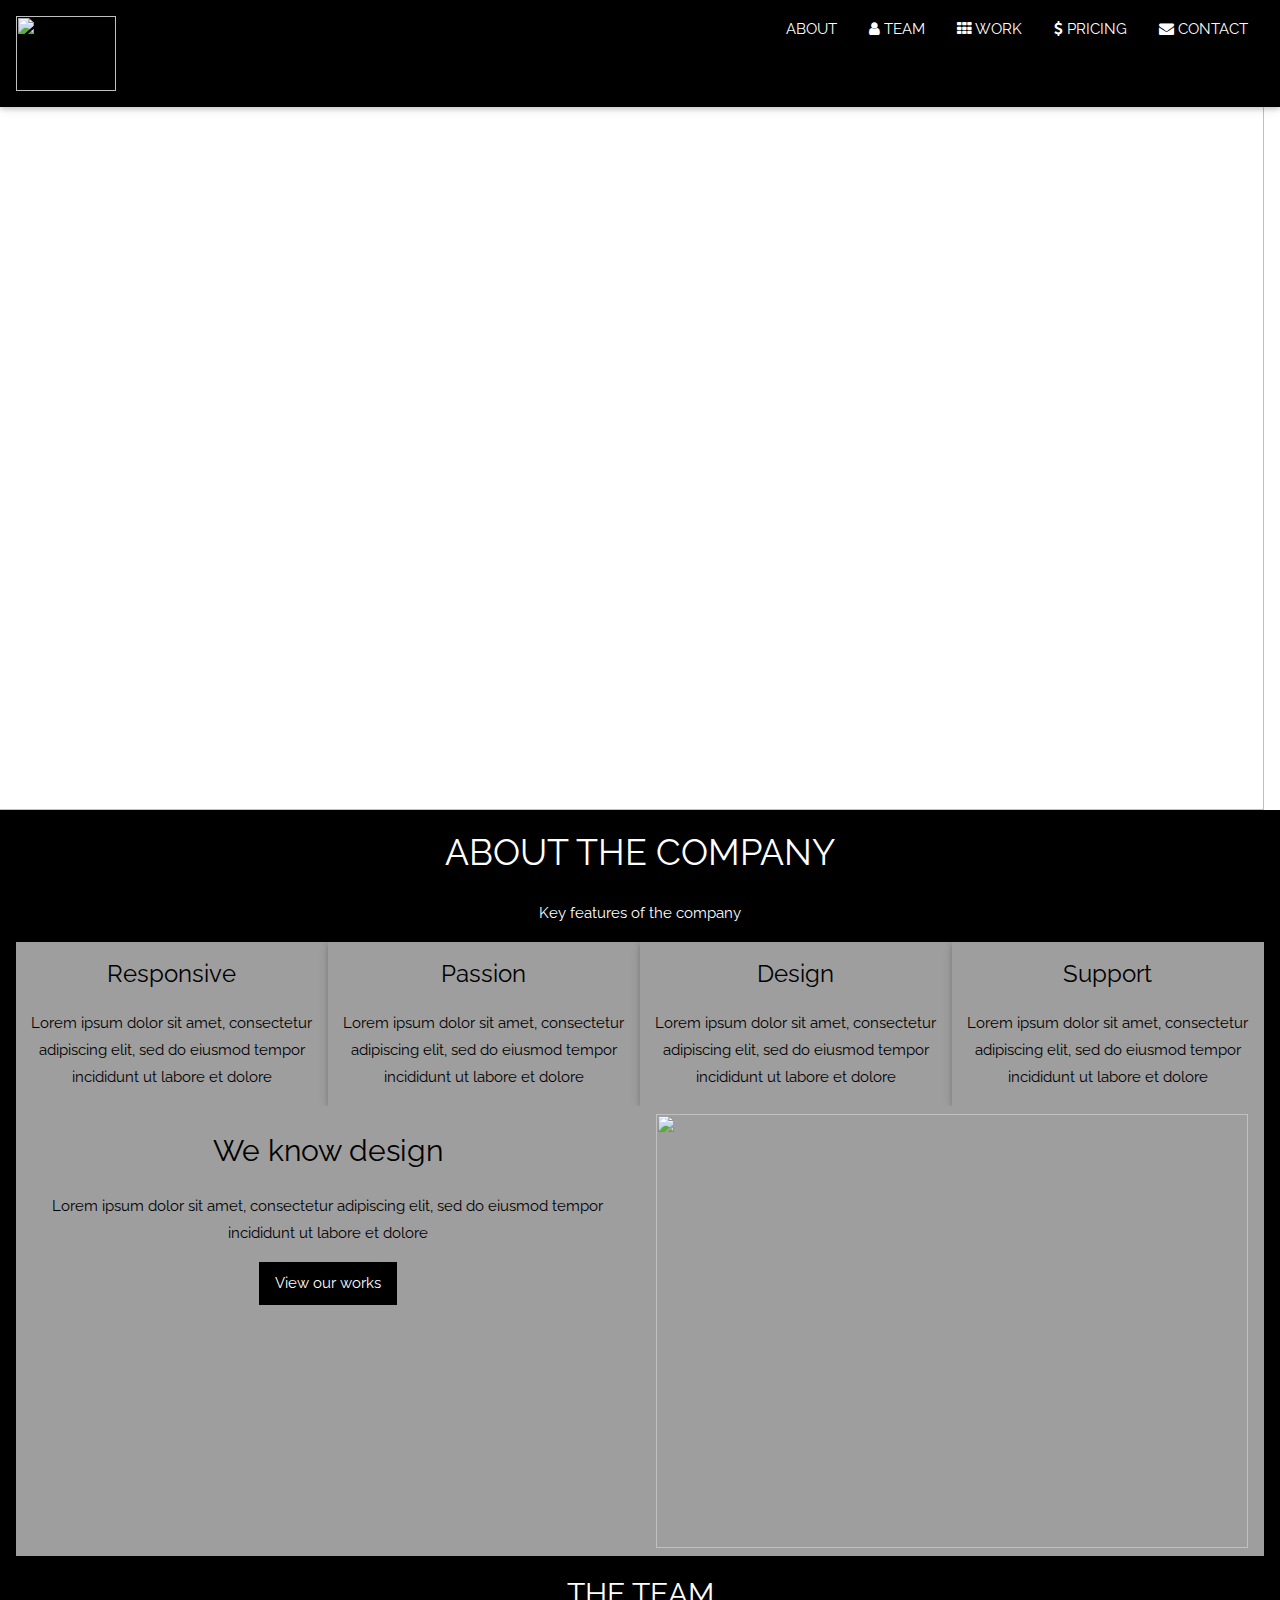
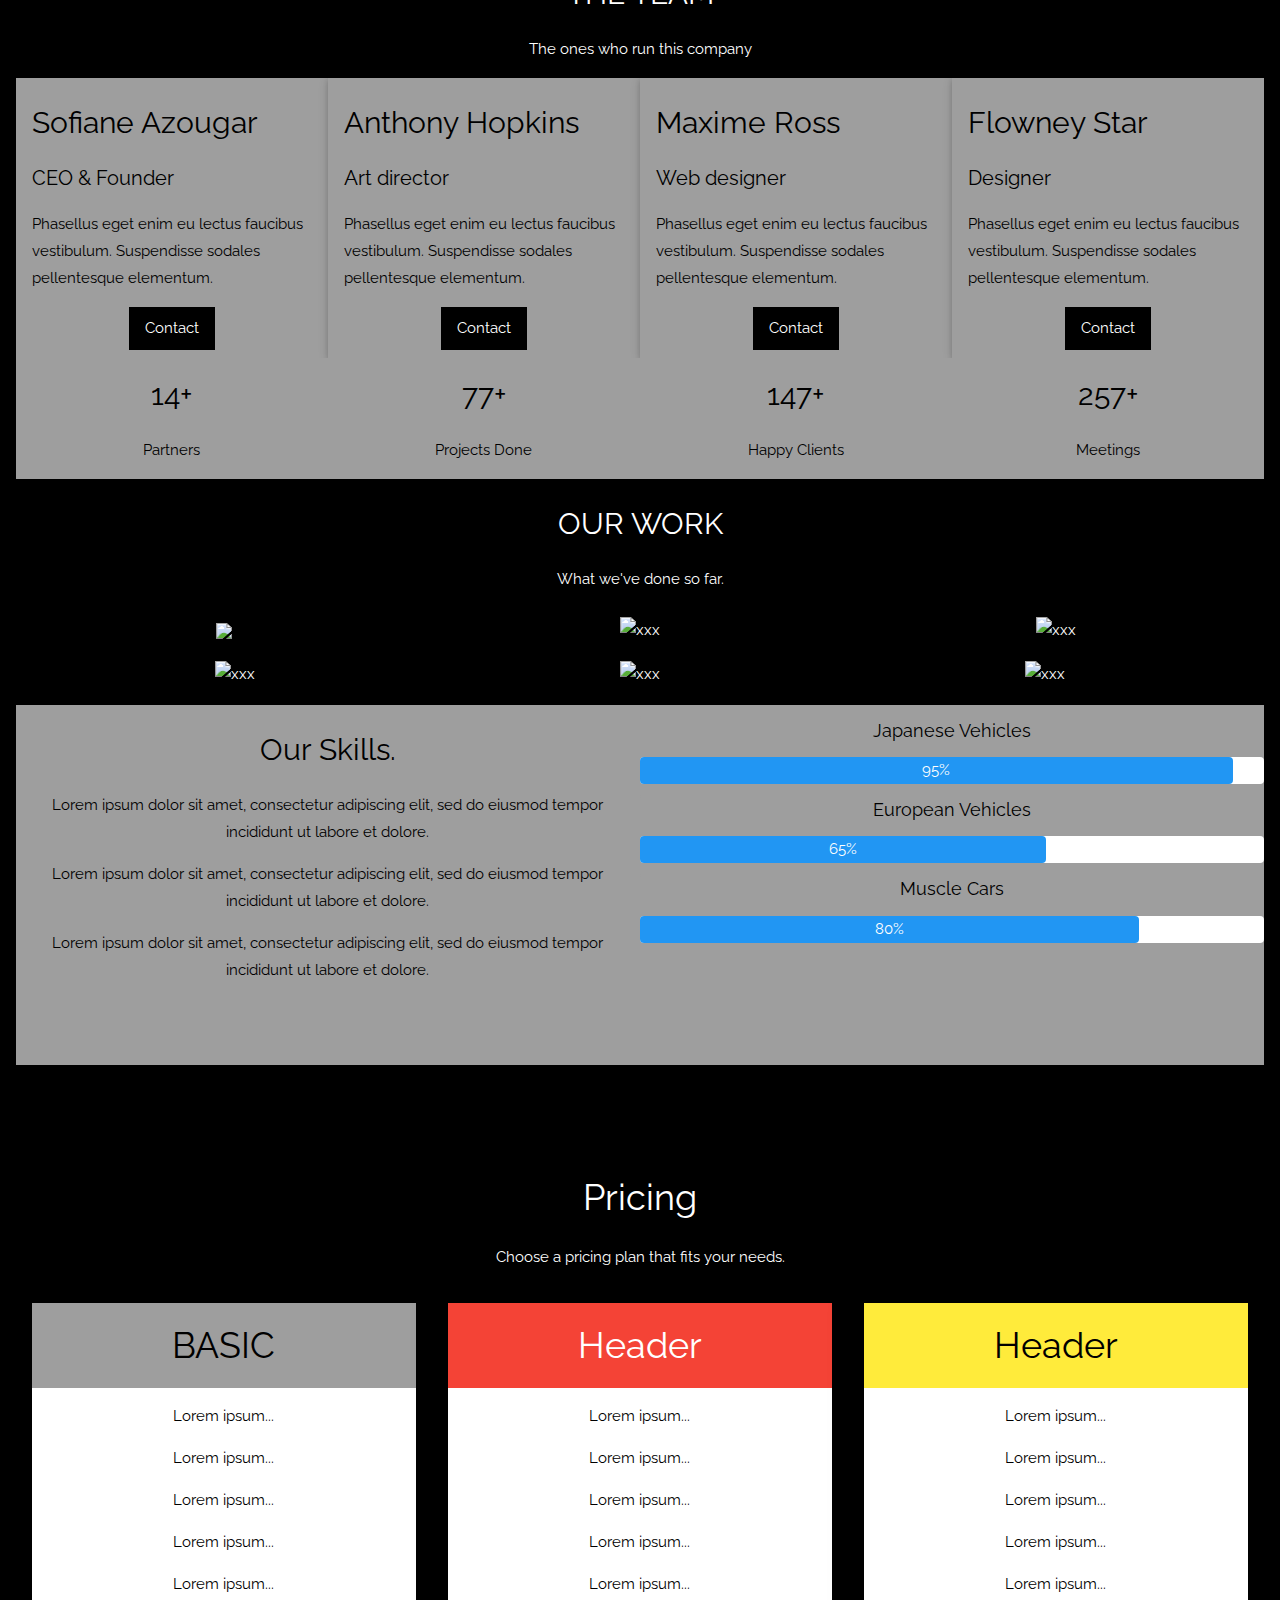
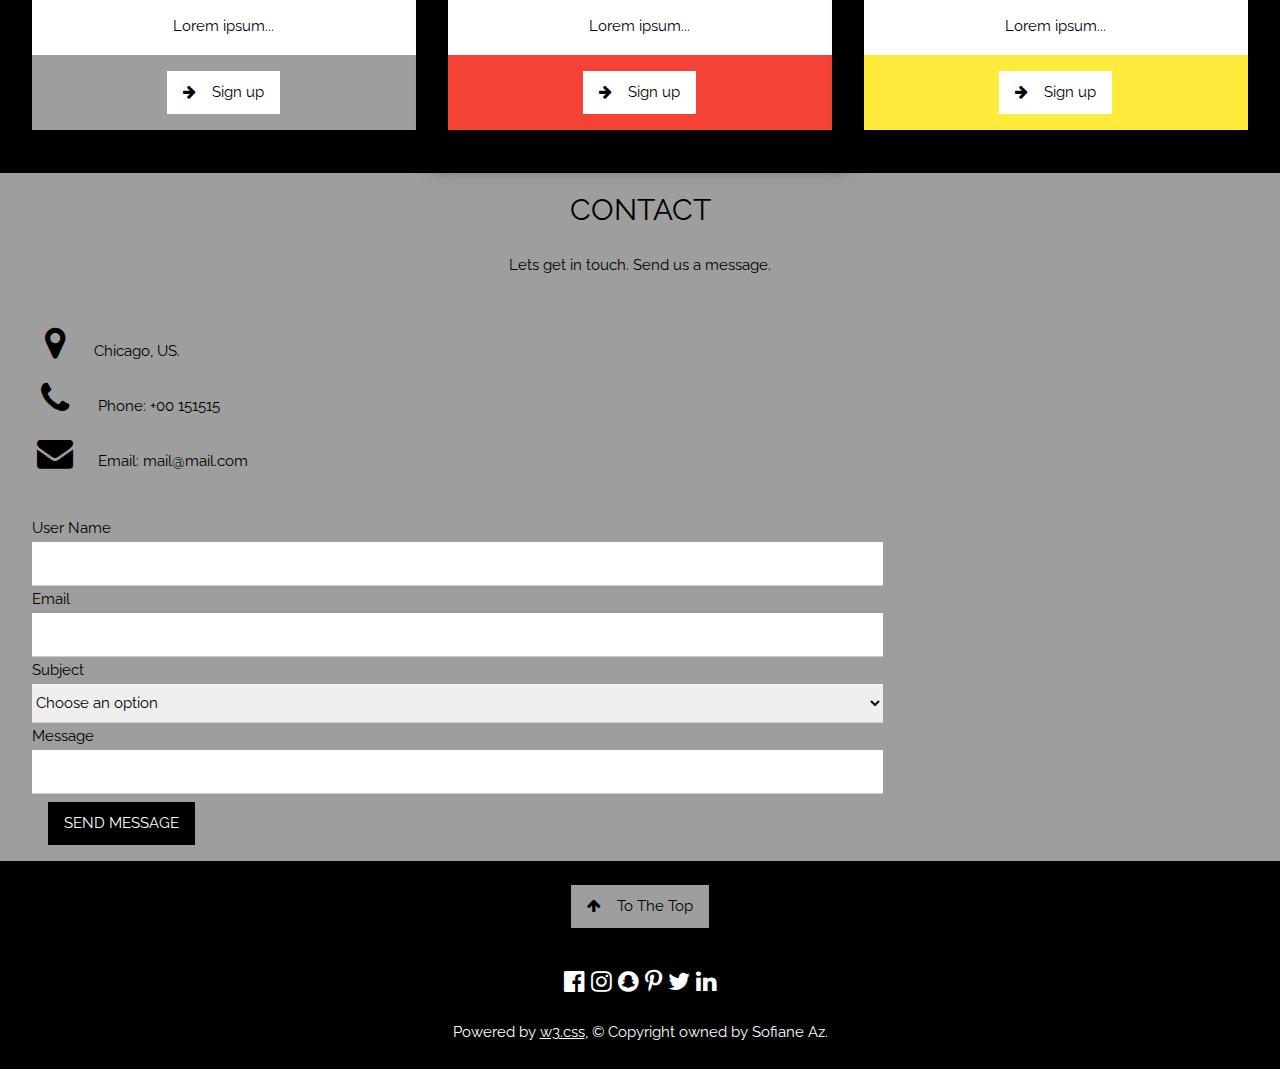
==== index.html @ 39cf43d8 "Add files via upload" ====
<!DOCTYPE html>
<html>
<title>W3.CSS Template</title>
<meta charset="UTF-8">
<meta name="viewport" content="width=device-width, initial-scale=1">
<link rel="stylesheet" href="https://www.w3schools.com/w3css/4/w3.css">
<link rel="stylesheet" href="https://fonts.googleapis.com/css?family=Raleway">
<link rel="stylesheet" href="https://cdnjs.cloudflare.com/ajax/libs/font-awesome/4.7.0/css/font-awesome.min.css">
<style>
body,h1,h2,h3,h4,h5,h6 {font-family: "Raleway", sans-serif}

body, html {
  height: 100%;
  line-height: 1.8;
}

/* Full height image header */
.bgimg-1 {
  background-position: center;
  background-size: cover;
  background-image: url("/w3images/mac.jpg");
  min-height: 100%;
}

.w3-bar .w3-button {
  padding: 16px;
}
</style>
<div class="w3-top">
  <div class="w3-bar w3-black w3-card" id="myNavbar">
    <div class="w3-container w3-black">
    <a href="#home" class="w3-bar-item w3-button w3-wide"><img class="w3-stretch" src="img/logoair.png" style="height: 75px; width: 100px;"/></a>
  
    <!-- Right-sided navbar links -->
    <div class="w3-right w3-hide-small">
      <a href="#about" class="w3-bar-item w3-button">ABOUT</a>
      <a href="#team" class="w3-bar-item w3-button"><i class="fa fa-user"></i> TEAM</a>
      <a href="#work" class="w3-bar-item w3-button"><i class="fa fa-th"></i> WORK</a>
      <a href="#pricing" class="w3-bar-item w3-button"><i class="fa fa-usd"></i> PRICING</a>
      <a href="#contact" class="w3-bar-item w3-button"><i class="fa fa-envelope"></i> CONTACT</a>
    </div>
    </div>
  </div>
</div>
  </div>
  </div>
      <div class="w3-box"><img id="gtr" src="img/GTR.jpeg" style="height: 90vh; width: 100vw; margin-left: -16px;" /></div>
      <div class="w3-container w3-black">
        <div class="w3-container w3-black w3-center">
            <h1>ABOUT THE COMPANY</h1>
            <p>Key features of the company</p>
        </div>
        <div class=" w3-row w3-black">
            <div class=" w3-quarter w3-card  w3-gray w3-center">
              <i></i>
              <h3>Responsive</h3>
              <p>Lorem ipsum dolor sit amet, consectetur adipiscing elit, sed do eiusmod tempor incididunt ut labore et dolore</p>
            </div>
              <i></i>
            <div class="w3-quarter w3-card w3-gray w3-center">
              <i></i>
              <h3>Passion</h3>
              <p>Lorem ipsum dolor sit amet, consectetur adipiscing elit, sed do eiusmod tempor incididunt ut labore et dolore</p>
            </div>
            <div class="w3-quarter w3-card w3-gray w3-center">
              <i></i>
              <h3>Design</h3>
              <p>Lorem ipsum dolor sit amet, consectetur adipiscing elit, sed do eiusmod tempor incididunt ut labore et dolore</p>
            </div>
            <div class="w3-quarter w3-card w3-gray w3-center">
              <i></i>
              <h3>Support</h3>
              <p>Lorem ipsum dolor sit amet, consectetur adipiscing elit, sed do eiusmod tempor incididunt ut labore et dolore</p>
            </div>
        </div>
      <div class="w3-row w3-black">
        <div class="w3-half w3-gray w3-padding" style="height: 50vh;">
            <div class="w3-center">
            <h2 >We know design</h2>
            <p>Lorem ipsum dolor sit amet, consectetur adipiscing elit, sed do eiusmod tempor incididunt ut labore et dolore</p>
            <button class="w3-btn w3-black"><i></i>View our works</button>
            </div>
          </div>
          <div class="w3-half w3-gray w3-padding " style=" height:50vh">
            <img src="img/gtr2.jpg" style="height:100%; width: 100%;"/>
          </div>
        </div>
        <div class="w3-half w3-gray"></div>
      </div>
      <div class="w3-container w3-black w3-center">
            <h2>THE TEAM</h2>
            <p>The ones who run this company</p>
      </div>
      <div class="w3-container w3-row w3-black">
            <div class="w3-quarter w3-card w3-gray w3-padding">
                <h2> Sofiane Azougar</h2>
                <h4> CEO & Founder</h4>
                <p> Phasellus eget enim eu lectus faucibus vestibulum. Suspendisse sodales pellentesque elementum.</p>
                <div class="w3-center">
                  <button class="w3-btn w3-black w3-center"><i></i>Contact</button>
                </div>
            </div>
            <div class="w3-quarter w3-card w3-gray w3-padding">
                <h2> Anthony Hopkins</h2>
                <h4> Art director</h4>
                <p> Phasellus eget enim eu lectus faucibus vestibulum. Suspendisse sodales pellentesque elementum.</p>
                <div class="w3-center">
                  <button class="w3-btn w3-black w3-center"><i></i>Contact</button>    
                </div>          
            </div>
            <div class="w3-quarter w3-card w3-gray w3-padding" >
                <h2> Maxime Ross</h2>
                <h4> Web designer</h4>
                <p> Phasellus eget enim eu lectus faucibus vestibulum. Suspendisse sodales pellentesque elementum.</p>
                  <div class="w3-center">
                    <button class="w3-btn w3-black"><i></i>Contact</button>
                  </div>              
            </div>
            <div class="w3-quarter w3-card w3-gray w3-padding">
                <h2> Flowney Star</h2>
                <h4> Designer</h4>
                <p> Phasellus eget enim eu lectus faucibus vestibulum. Suspendisse sodales pellentesque elementum.</p>
                <div class="w3-center">
                  <button class="w3-btn w3-black w3-center"><i></i>Contact</button>
                </div>
            </div>
      </div>
    <div class="w3-container w3-row w3-black">
          <div class="w3-quarter w3-gray w3-center">
              <h2> 14+</h2>
              <p>Partners</p>
          </div>
          <div class="w3-quarter w3-gray w3-center">
              <h2>77+</h2>
              <p>Projects Done</p>
          </div>
          <div class="w3-quarter w3-gray w3-center">
              <h2>147+</h2>
              <p>Happy Clients</p>
          </div>
          <div class="w3-quarter w3-gray w3-center">
              <h2>257+</h2>
              <p>Meetings</p>
          </div>
      </div>
    <div class="w3-container w3-black w3-center w3-padding">
            <h2>OUR WORK</h2>
            <p>What we've done so far.</p>
      </div>
      <div class="w3-row w3-black w3-center">
        <div class="w3-container  w3-black">
            <div class="w3-card w3-third">
                <img src="img/mini/gtr1.png" />
            </div>
            <div class="w3-card w3-third">
                <img src="img/mini/gtr2.png" alt="xxx"/>
            </div>
            <div class="w3-card w3-third">
                <img src="img/mini/gtr3.png" alt="xxx"/>
            </div>
        </div>
        <div class="w3-container w3-black w3-margin">
            <div class="w3-container w3-third">
                 <img src="img/mini/gtr4.png" alt="xxx"/>
            </div>
            <div class="w3-container w3-third">
                 <img src="img/mini/gtr5.png" alt="xxx"/>
            </div>
            <div class="w3-container w3-third">
                 <img src="img/mini/gtr6.png" alt="xxx"/> 
            </div>                
        </div>
      </div>
    <div class="w3-container w3-row w3-black"style="height:50vh;" >
                  <div class="w3-box w3-half w3-center w3-gray w3-padding" style="height:40vh;">            
                            <h2> Our Skills.</h2>
                          <p> Lorem ipsum dolor sit amet, consectetur adipiscing elit, sed do eiusmod
                          tempor incididunt ut labore et dolore.</p>
                          <p> Lorem ipsum dolor sit amet, consectetur adipiscing elit, sed do eiusmod
                          tempor incididunt ut labore et dolore.</p>
                          <p> Lorem ipsum dolor sit amet, consectetur adipiscing elit, sed do eiusmod
                          tempor incididunt ut labore et dolore.</p>
                   </div>
                   <div class="w3-box w3-half w3-center w3-gray" style="height:40vh;">    
                                            <div class="w3-box w3-gray w3-round">
                                                      <i></i> <h5> Japanese Vehicles</h5>
                                                  <div class="w3-box w3-round w3-white">
                                                      <div class="w3-box w3-round w3-blue" style="width:95%">95%</div>
                                                  </div>
                                            </div>
                                            <div class="w3-box w3-gray w3-round">
                                                      <i></i> <h5> European Vehicles </h5>
                                                  <div class="w3-box w3-round w3-white">
                                                        <div class="w3-box w3-round w3-blue" style="width:65%">65%</div>
                                                  </div>
                                            </div>
                                            <div class="w3-box w3-gray w3-round">
                                                      <i></i> <h5> Muscle Cars </h5>
                                                  <div class="w3-box w3-round w3-white">
                                                        <div class="w3-box w3-round w3-blue" style="width:80%">80%</div>
                                                  </div>
                                            </div>
                                          </div>

                    </div>          
        </div>

      <div class="w3-container w3-row w3-black w3-center"> 
        <h1>Pricing</h1>
        <p>Choose a pricing plan that fits your needs.</p>
      </div>                   
      <div class="w3-box">
          <div class="w3-container w3-row w3-padding w3-black w3-padding">
                <div class="w3-third w3-card-4 w3-padding">
                        <header class="w3-container w3-gray w3-center">
                              <h1>BASIC</h1>
                        </header>
                        <div class="w3-container w3-white w3-center">
                             <p>Lorem ipsum...</p>
                             <p>Lorem ipsum...</p>
                             <p>Lorem ipsum...</p>
                             <p>Lorem ipsum...</p>
                             <p>Lorem ipsum...</p>
                             <p>Lorem ipsum...</p>
                        </div>            
                        <footer class="w3-container w3-gray w3-center">
                             <button class="w3-btn w3-white w3-center w3-margin"><i class="fa fa-arrow-right w3-margin-right"></i>Sign up</button>
                        </footer> 
                </div>
                <div class="w3-third w3-card-4 w3-padding">
                        <header class="w3-container w3-red w3-center">
                              <h1>Header</h1>
                        </header>
                        <div class="w3-container w3-white w3-center">
                             <p>Lorem ipsum...</p>
                             <p>Lorem ipsum...</p>
                             <p>Lorem ipsum...</p>
                             <p>Lorem ipsum...</p>
                             <p>Lorem ipsum...</p>
                             <p>Lorem ipsum...</p>
                        </div>            
                        <footer class="w3-container w3-red w3-center">
                             <button class="w3-btn w3-white w3-center w3-margin"><i class="fa fa-arrow-right w3-margin-right"></i>Sign up</button>
                        </footer> 
                        <br/>
                </div>
                <div class="w3-third w3-card-4 w3-padding">
                        <header class="w3-container w3-yellow w3-center">
                              <h1>Header</h1>
                        </header>
                        <div class="w3-container w3-white w3-center">
                             <p>Lorem ipsum...</p>
                             <p>Lorem ipsum...</p>
                             <p>Lorem ipsum...</p>
                             <p>Lorem ipsum...</p>
                             <p>Lorem ipsum...</p>
                             <p>Lorem ipsum...</p>
                        </div>            
                        <footer class="w3-container w3-yellow w3-center">
                             <button class="w3-btn w3-white w3-center w3-margin"><i class="fa fa-arrow-right w3-margin-right"></i>Sign up</button>
                        </footer> 
                </div>
          </div>
        </div>
      </div>
      <div class="w3-container w3-gray">
                <div class="w3-box w3-center">
                  <h2>CONTACT</h2>
                  <p>Lets get in touch. Send us a message.</p>
                </div>
                <div class="w3-half w3-margin">
                       <p><i class="fa fa-map-marker fa-fw w3-xxlarge w3-margin-right"></i>Chicago, US.</p>
                      <p><i class="fa fa-phone fa-fw w3-xxlarge w3-margin-right"></i> Phone: +00 151515</p>
                      <p><i class="fa fa-envelope fa-fw w3-xxlarge w3-margin-right"></i> Email: mail@mail.com</p>
                </div>
              </div>
      </div>
      <div class="w3-container w3-gray w3-padding">
                  <form class="w3-container">
                        <div class = "w3-group">
                            <label class="w3-label">User Name</label><input class="w3-input" type="objet" style="width:70%" required>
                            <label class="w3-label">Email</label><input class="w3-input" type="Email" style="width:70%" required>
                            <label class="w3-label">Subject</label><br/>
                            <select class="w3-select"style="width:70%" required>
                                        <option>Choose an option</option>
                                        <option>My car got STOLEN! HALP!</option>
                                        <option>Los Santos Customs.</option>  
                                        <option>Vice City is my City.</otion>
                            </select>
                                                                          <br/>
                            <label class="w3-label">Message</label><input class="w3-input" type="text" style="width:70%" required>

                        </div>  
                        <div class="w3-button">
                          <button class="w3-btn w3-black w3-center"><i class=""></i>SEND MESSAGE</button>
                        </div>                        
                    
                  </form>
                 
                </div>
      </div>


      <footer class="w3-container w3-center w3-black w3-padding">
              <button class="w3-btn w3-gray w3-center w3-margin"><i class="fa fa-arrow-up w3-margin-right"></i>To The Top</button>
              <section class="w3-xlarge w3-section">
                      <i class="fa fa-facebook-official w3-hover-opacity"></i>
                      <i class="fa fa-instagram w3-hover-opacity"></i>
                      <i class="fa fa-snapchat w3-hover-opacity"></i>
                      <i class="fa fa-pinterest-p w3-hover-opacity"></i>
                      <i class="fa fa-twitter w3-hover-opacity"></i>
                      <i class="fa fa-linkedin w3-hover-opacity"></i>
              </section>
              <p>Powered by <a href="https://www.w3schools.com/w3css/default.asp">w3.css</a>, © Copyright owned by Sofiane Az.</p>
            </div>
      </footer>





</body>
</html>
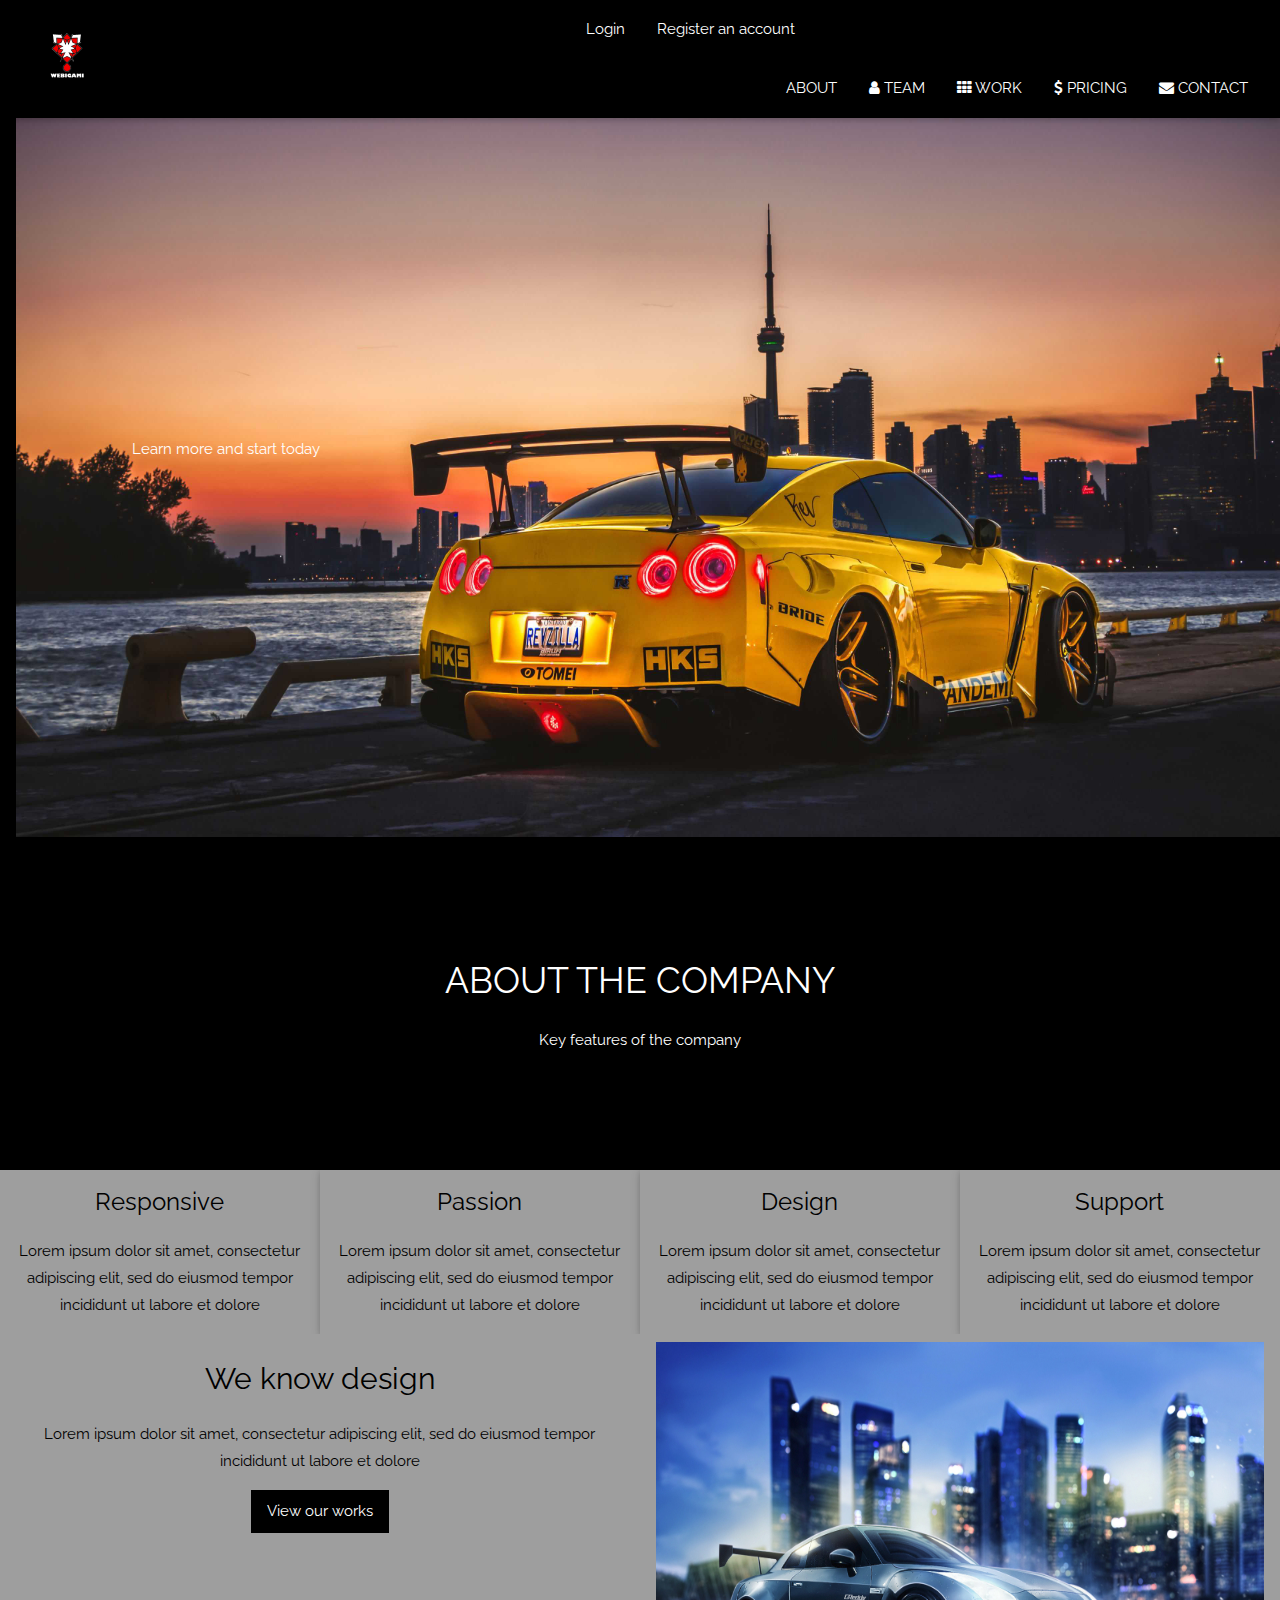
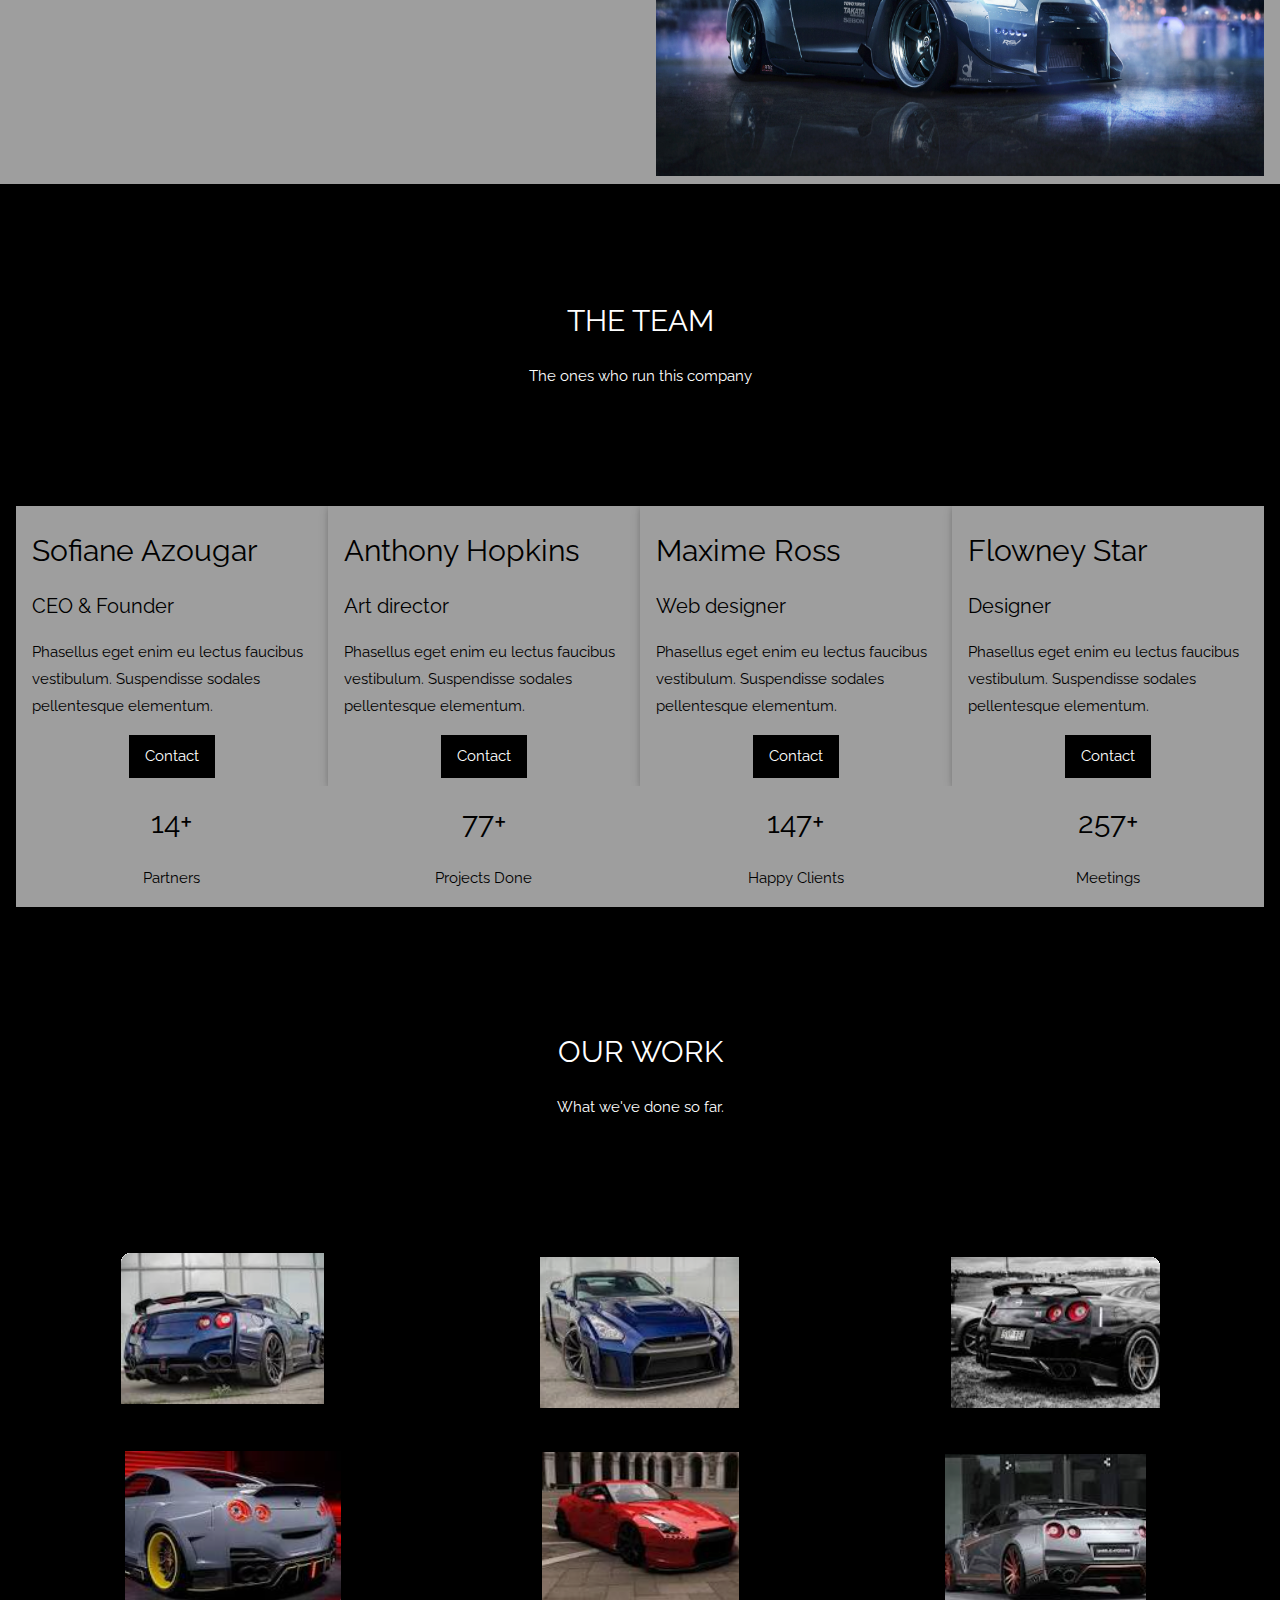
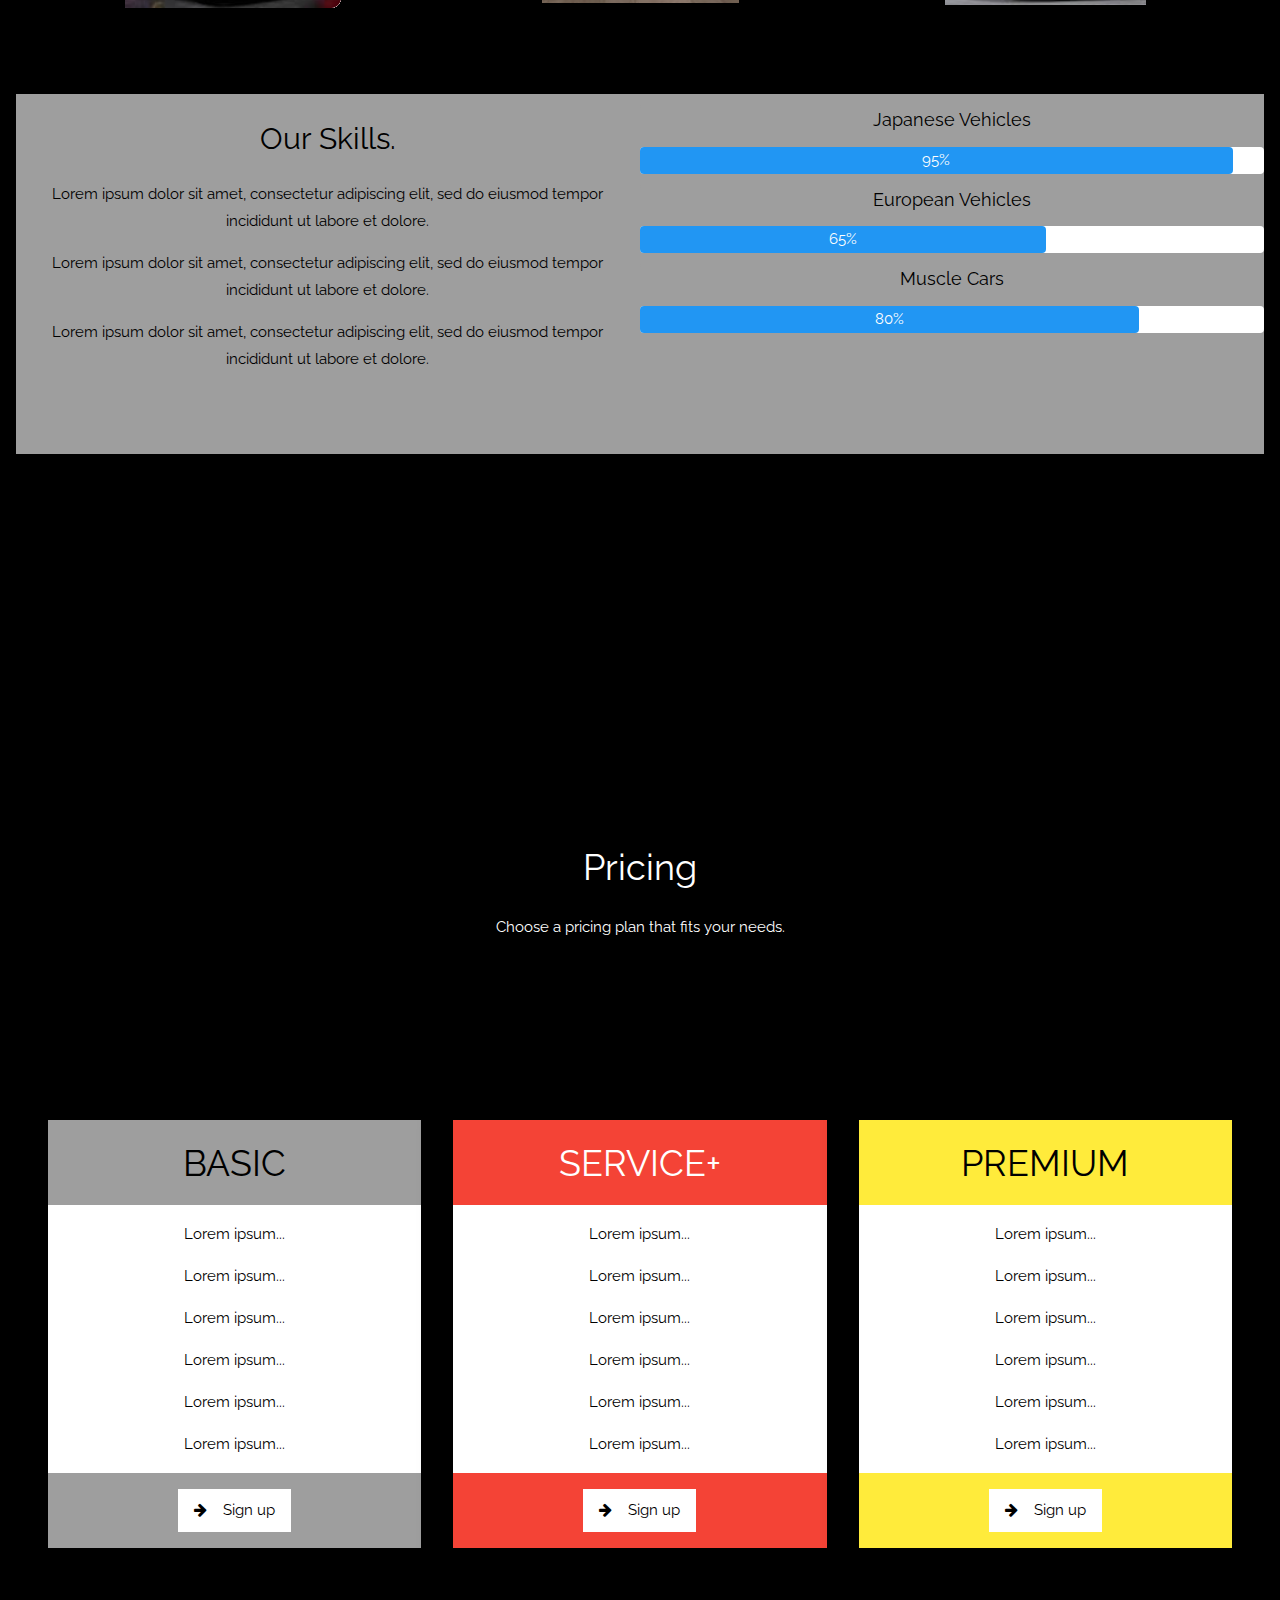
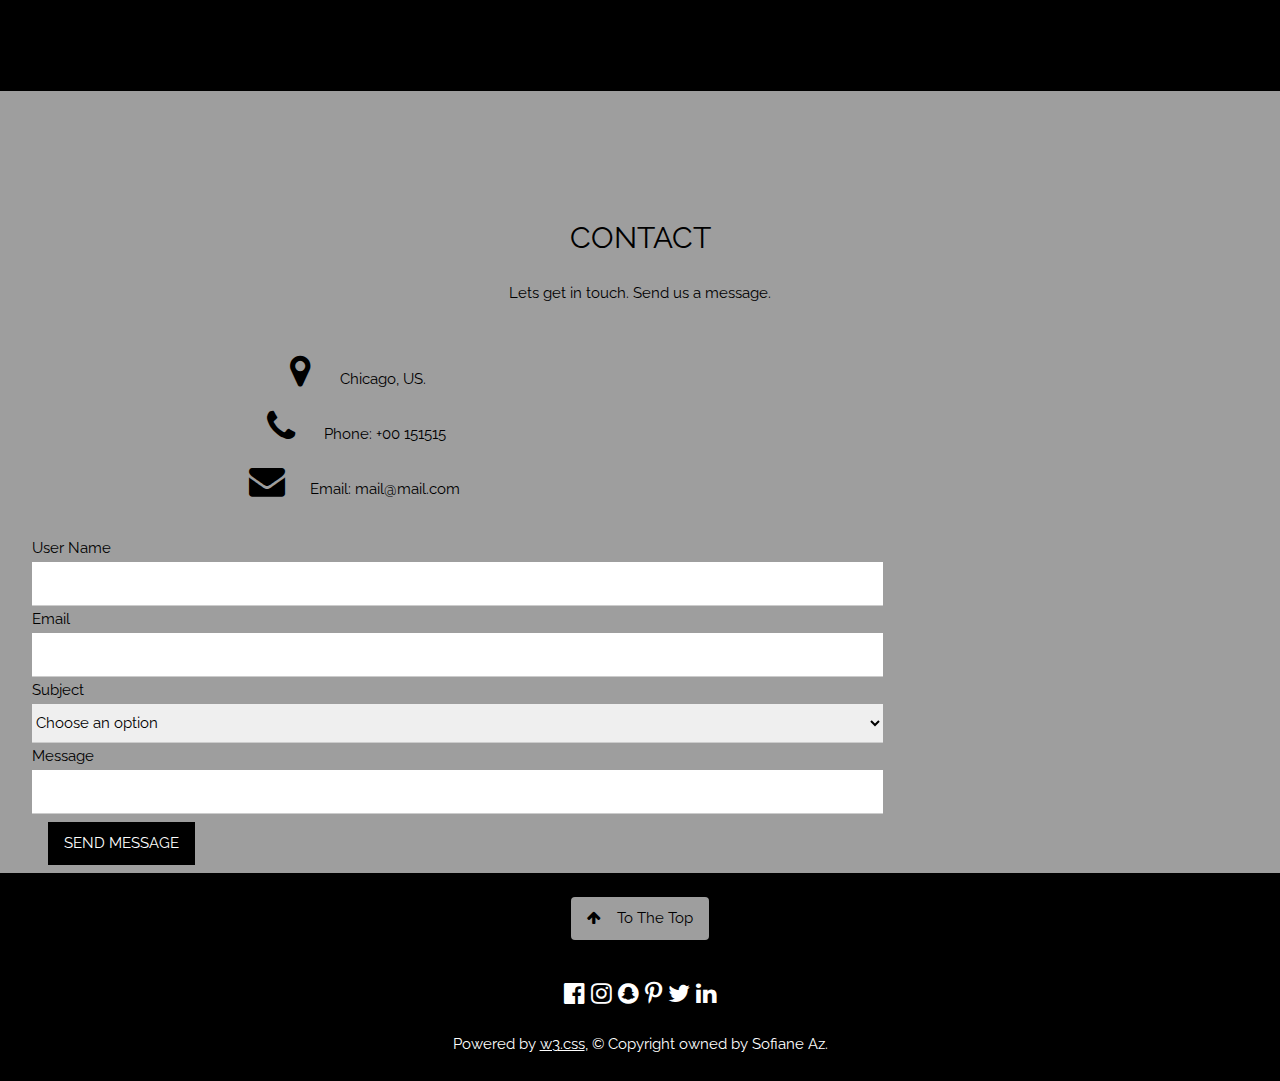
==== commit 94a3d33b: "Add files via upload" ====
--- a/index.html
+++ b/index.html
@@ -1,6 +1,6 @@
 <!DOCTYPE html>
 <html>
-<title>W3.CSS Template</title>
+<title>WEBIGAMI CARS</title>
 <meta charset="UTF-8">
 <meta name="viewport" content="width=device-width, initial-scale=1">
 <link rel="stylesheet" href="https://www.w3schools.com/w3css/4/w3.css">
@@ -30,6 +30,10 @@
   <div class="w3-bar w3-black w3-card" id="myNavbar">
     <div class="w3-container w3-black">
     <a href="#home" class="w3-bar-item w3-button w3-wide"><img class="w3-stretch" src="img/logoair.png" style="height: 75px; width: 100px;"/></a>
+      <div class="w3-black w3-center" style="display:flex; justify-content: center; align-self: center;">
+        <a href="userpanel.html" class="w3-bar-item w3-button">Login</a>
+        <a href="userpanel.html" class="w3-bar-item w3-button">Register an account</a>
+      </div>
   
     <!-- Right-sided navbar links -->
     <div class="w3-right w3-hide-small">
@@ -42,14 +46,17 @@
     </div>
   </div>
 </div>
+<br/>
+  <div class="w3-container w3-black w3-center" id="top">
+    <div class="w3-box"><img id="gtr" src="img/GTR.jpeg" style="height: 90vh; width: 100vw;"/></div>
+    <div class="w3-display-left w3-container" style="margin-left:100px;"><a href="#about" class="w3-bar-item w3-button">Learn more and start today</a></div>
   </div>
-  </div>
-      <div class="w3-box"><img id="gtr" src="img/GTR.jpeg" style="height: 90vh; width: 100vw; margin-left: -16px;" /></div>
-      <div class="w3-container w3-black">
-        <div class="w3-container w3-black w3-center">
-            <h1>ABOUT THE COMPANY</h1>
+      <div class="w3-container w3-black" id="about" >
+        <div class="w3-container w3-black w3-center" style="margin-top:100px; margin-bottom:100px;">
+                      <h1>ABOUT THE COMPANY</h1>
             <p>Key features of the company</p>
         </div>
+      </DIV>
         <div class=" w3-row w3-black">
             <div class=" w3-quarter w3-card  w3-gray w3-center">
               <i></i>
@@ -87,10 +94,13 @@
         </div>
         <div class="w3-half w3-gray"></div>
       </div>
-      <div class="w3-container w3-black w3-center">
-            <h2>THE TEAM</h2>
+      <div class="w3-container w3-black w3-center" id="team">
+        <div class="w3-container w3-black w3-center" style="margin-top:100px; margin-bottom:100px;"  >
+          <h2>THE TEAM</h2>
             <p>The ones who run this company</p>
-      </div>
+          </div>
+      </div>
+    </div>
       <div class="w3-container w3-row w3-black">
             <div class="w3-quarter w3-card w3-gray w3-padding">
                 <h2> Sofiane Azougar</h2>
@@ -143,11 +153,13 @@
               <p>Meetings</p>
           </div>
       </div>
-    <div class="w3-container w3-black w3-center w3-padding">
+    <div class="w3-container w3-black w3-center" id="work">
+      <div class="w3-container w3-black w3-center w3-padding" style="margin-top:100px; margin-bottom:100px;">
             <h2>OUR WORK</h2>
             <p>What we've done so far.</p>
       </div>
-      <div class="w3-row w3-black w3-center">
+    </div>
+      <div class="w3-row w3-black w3-center" style="height:50vh;">
         <div class="w3-container  w3-black">
             <div class="w3-card w3-third">
                 <img src="img/mini/gtr1.png" />
@@ -171,7 +183,7 @@
             </div>                
         </div>
       </div>
-    <div class="w3-container w3-row w3-black"style="height:50vh;" >
+    <div class="w3-container w3-row w3-black"style="height:70vh;" >
                   <div class="w3-box w3-half w3-center w3-gray w3-padding" style="height:40vh;">            
                             <h2> Our Skills.</h2>
                           <p> Lorem ipsum dolor sit amet, consectetur adipiscing elit, sed do eiusmod
@@ -182,19 +194,19 @@
                           tempor incididunt ut labore et dolore.</p>
                    </div>
                    <div class="w3-box w3-half w3-center w3-gray" style="height:40vh;">    
-                                            <div class="w3-box w3-gray w3-round">
+                                            <div class="w3-gray w3-round">
                                                       <i></i> <h5> Japanese Vehicles</h5>
                                                   <div class="w3-box w3-round w3-white">
                                                       <div class="w3-box w3-round w3-blue" style="width:95%">95%</div>
                                                   </div>
                                             </div>
-                                            <div class="w3-box w3-gray w3-round">
+                                            <div class="w3-gray w3-round">
                                                       <i></i> <h5> European Vehicles </h5>
                                                   <div class="w3-box w3-round w3-white">
                                                         <div class="w3-box w3-round w3-blue" style="width:65%">65%</div>
                                                   </div>
                                             </div>
-                                            <div class="w3-box w3-gray w3-round">
+                                            <div class="w3-gray w3-round">
                                                       <i></i> <h5> Muscle Cars </h5>
                                                   <div class="w3-box w3-round w3-white">
                                                         <div class="w3-box w3-round w3-blue" style="width:80%">80%</div>
@@ -204,13 +216,13 @@
 
                     </div>          
         </div>
-
-      <div class="w3-container w3-row w3-black w3-center"> 
+    <div class="w3-container w3-black w3-center" id="pricing">
+      <div class="w3-container w3-row w3-black w3-center" style="height:20vh; margin-top:100px; margin-bottom:100px;"> 
         <h1>Pricing</h1>
         <p>Choose a pricing plan that fits your needs.</p>
       </div>                   
-      <div class="w3-box">
-          <div class="w3-container w3-row w3-padding w3-black w3-padding">
+      <div class="w3-box w3-center" style="margin-bottom: 100px;" >
+          <div class="w3-container w3-row w3-padding w3-black">
                 <div class="w3-third w3-card-4 w3-padding">
                         <header class="w3-container w3-gray w3-center">
                               <h1>BASIC</h1>
@@ -229,7 +241,7 @@
                 </div>
                 <div class="w3-third w3-card-4 w3-padding">
                         <header class="w3-container w3-red w3-center">
-                              <h1>Header</h1>
+                              <h1>SERVICE+</h1>
                         </header>
                         <div class="w3-container w3-white w3-center">
                              <p>Lorem ipsum...</p>
@@ -246,7 +258,7 @@
                 </div>
                 <div class="w3-third w3-card-4 w3-padding">
                         <header class="w3-container w3-yellow w3-center">
-                              <h1>Header</h1>
+                              <h1>PREMIUM</h1>
                         </header>
                         <div class="w3-container w3-white w3-center">
                              <p>Lorem ipsum...</p>
@@ -263,46 +275,43 @@
           </div>
         </div>
       </div>
-      <div class="w3-container w3-gray">
-                <div class="w3-box w3-center">
-                  <h2>CONTACT</h2>
-                  <p>Lets get in touch. Send us a message.</p>
-                </div>
-                <div class="w3-half w3-margin">
-                       <p><i class="fa fa-map-marker fa-fw w3-xxlarge w3-margin-right"></i>Chicago, US.</p>
-                      <p><i class="fa fa-phone fa-fw w3-xxlarge w3-margin-right"></i> Phone: +00 151515</p>
-                      <p><i class="fa fa-envelope fa-fw w3-xxlarge w3-margin-right"></i> Email: mail@mail.com</p>
-                </div>
-              </div>
-      </div>
-      <div class="w3-container w3-gray w3-padding">
+      <div class="w3-container w3-gray w3-center" id="contact">
+            <div class="w3-container w3-gray">
+                        <div class="w3-box w3-center" style="margin-top: 120px;">
+                          <h2>CONTACT</h2>
+                          <p>Lets get in touch. Send us a message.</p>
+                        </div>
+                          <div class="w3-half w3-margin">
+                                 <p><i class="fa fa-map-marker fa-fw w3-xxlarge w3-margin-right"></i>Chicago, US.</p>
+                                <p><i class="fa fa-phone fa-fw w3-xxlarge w3-margin-right"></i> Phone: +00 151515</p>
+                                <p><i class="fa fa-envelope fa-fw w3-xxlarge w3-margin-right"></i> Email: mail@mail.com</p>
+                          </div>
+            </div>
+      </div>    
+        <div class="w3-container w3-gray">
                   <form class="w3-container">
-                        <div class = "w3-group">
-                            <label class="w3-label">User Name</label><input class="w3-input" type="objet" style="width:70%" required>
-                            <label class="w3-label">Email</label><input class="w3-input" type="Email" style="width:70%" required>
-                            <label class="w3-label">Subject</label><br/>
-                            <select class="w3-select"style="width:70%" required>
-                                        <option>Choose an option</option>
-                                        <option>My car got STOLEN! HALP!</option>
-                                        <option>Los Santos Customs.</option>  
-                                        <option>Vice City is my City.</otion>
-                            </select>
-                                                                          <br/>
-                            <label class="w3-label">Message</label><input class="w3-input" type="text" style="width:70%" required>
-
-                        </div>  
-                        <div class="w3-button">
-                          <button class="w3-btn w3-black w3-center"><i class=""></i>SEND MESSAGE</button>
-                        </div>                        
-                    
+                                    <div class = "w3-group">
+                                        <label class="w3-label">User Name</label><input class="w3-input" type="objet" style="width:70%" required>
+                                        <label class="w3-label">Email</label><input class="w3-input" type="Email" style="width:70%" required>
+                                        <label class="w3-label">Subject</label><br/>
+                                        <select class="w3-select"style="width:70%" required>
+                                                    <option>Choose an option</option>
+                                                    <option>My car got STOLEN! HALP!</option>
+                                                    <option>Los Santos Customs.</option>  
+                                                    <option>Vice City is my City.</otion>
+                                        </select>
+                                                                                      <br/>
+                                        <label class="w3-label">Message</label><input class="w3-input" type="text" style="width:70%" required>
+            
+                                    </div>  
+                          <div class="w3-button">
+                                <button class="w3-btn w3-black w3-center"><i class=""></i>SEND MESSAGE</button>
+                          </div>                    
                   </form>
-                 
-                </div>
-      </div>
-
+        </div>
 
       <footer class="w3-container w3-center w3-black w3-padding">
-              <button class="w3-btn w3-gray w3-center w3-margin"><i class="fa fa-arrow-up w3-margin-right"></i>To The Top</button>
+              <a href="#top"><button class="w3-btn w3-gray w3-center w3-margin w3-round"><i class="fa fa-arrow-up w3-margin-right"></i>To The Top</button></a>
               <section class="w3-xlarge w3-section">
                       <i class="fa fa-facebook-official w3-hover-opacity"></i>
                       <i class="fa fa-instagram w3-hover-opacity"></i>
